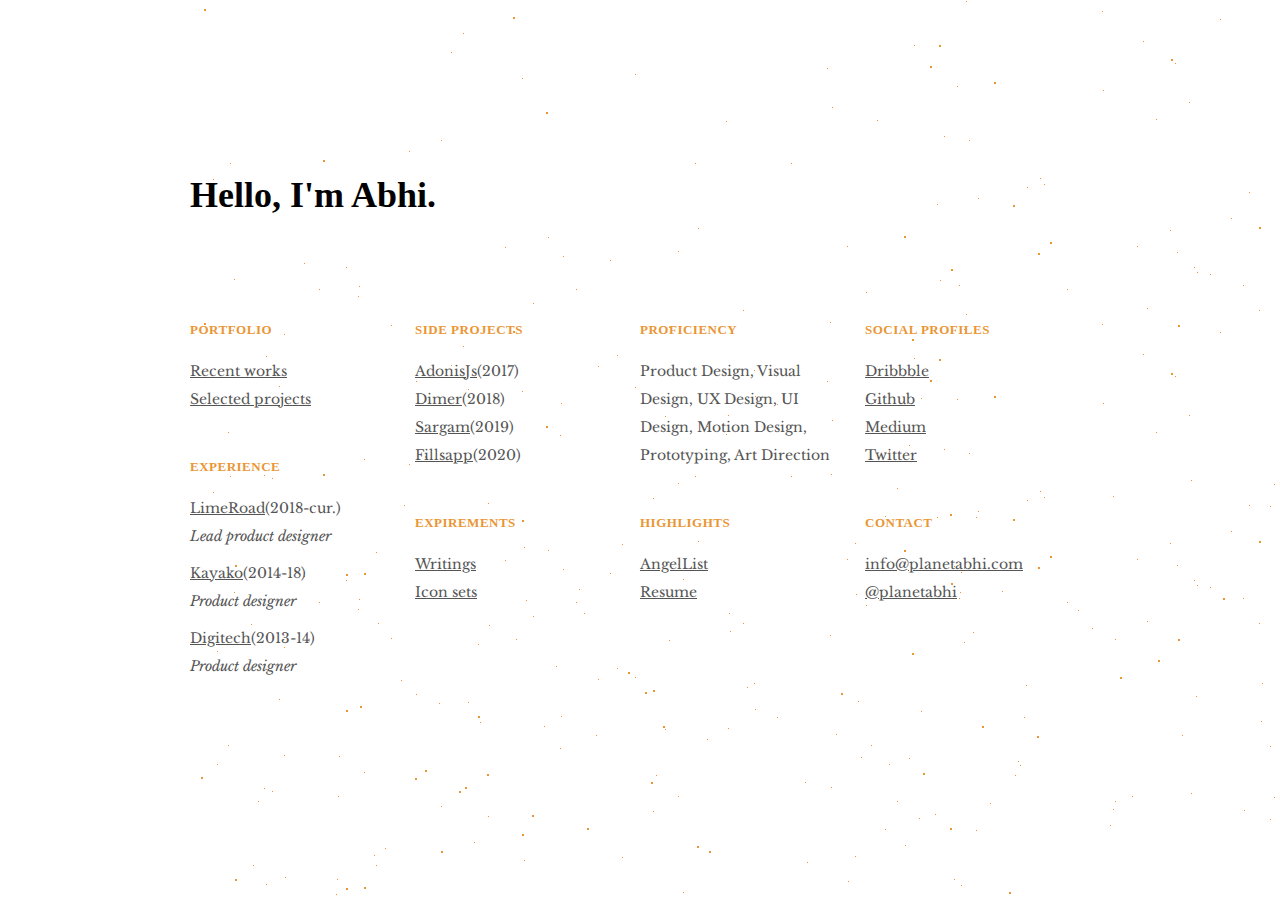
==== index.html @ 69999828 "Source Code" ====
<!--
.------..------..------..------.
|A.--. ||B.--. ||H.--. ||I.--. |
| (\/) || :(): || :/\: || (\/) |
| :\/: || ()() || (__) || :\/: |
| '--'A|| '--'B|| '--'H|| '--'I|
`------'`------'`------'`------'
Love everyone. Serve everyone
Email: info@planetabhi.com
-->

<!DOCTYPE html>
<html lang="en">
<head>

  <!-- Yep, this is the one we need -->
  <meta charset="UTF-8">
  <meta name="viewport" content="width=device-width, initial-scale=1.0">
  <meta http-equiv="X-UA-Compatible" content="ie=edge">
  <title>Abhi, Product Designer</title>

  <!-- For the search engines, I guess -->
  <meta name="description" content="Product and Brand Designer from India">
  <meta name="author" content="Abhimanyu Rana">
  <meta name="copyright" content="Planetabhi">

  <!-- Mr. Browser, please try to load these on priority. -->
  <link href="https://fonts.googleapis.com/css?family=Libre+Baskerville:400,400i" rel="stylesheet"> 
  <link rel="stylesheet" type="text/css" href="css/x.css">
  <link rel="stylesheet" type="text/css" href="css/p.css">

  <!-- Another brick in the wall. -->
  <link href="images/favicon.png" rel="shortcut icon" type="image/png">

</head>
<body>
  <div class="centered-container">

  <!-- This is a stupid headline about me, that I wrote under duress. -->
  <header>
    <div class="container">
      <h1 class="title">
         Hello, I'm Abhi.
      </h1>
    </div>
  </header>
  
  
  <section class="body">
    <div class="container">
        
        <div id="particles"></div>
        <div id="particles2"></div>

      <div class="flex">
        <div class="col-3">
          <h3 class="section-title"> Portfolio </h3>
          <ul class="links">
            <li><a href="http://planetabhi.dribbble.com/"> Recent works </a></li>
            <li><a href="https://dribbble.com/planetabhi/projects">Selected projects</a></li>
          </ul>
          
          <h3 class="section-title">Experience</h3>
          <ul class="links">
            <li>
              <a href="http://limeroad.com/">LimeRoad</a><span>(2018-cur.)</span>
              <p class="label">Lead product designer</p>
            </li>
            <li>
              <a href="https://www.kayako.com/">Kayako</a><span>(2014-18)</span>
              <p class="label">Product designer</p>
            </li>
            <li>
              <a href="http://digitechsoft.com/">Digitech</a><span>(2013-14)</span>
              <p class="label">Product designer</p>
            </li>
          </ul>
        </div>
        
        <div class="col-3">
          <h3 class="section-title">Side Projects</h3>
          <ul class="links">
            <li><a href="https://adonisjs.com/">AdonisJs</a>(2017)</li>
            <li><a href="https://dimerapp.com/">Dimer</a>(2018)</li>
            <li><a href="https://sargam.design/">Sargam</a>(2019)</li>
            <li><a href="https://twitter.com/fillsapp">Fillsapp</a>(2020)</li>
          </ul>

          <h3 class="section-title">Expirements</h3>
          <ul class="links">
            <li><a href="https://medium.com/@planetabhi">Writings</a></li>
            <li><a href="https://iconstore.co/author/abhimanyu-rana/">Icon sets</a></li>
          </ul>
        </div>
        
        <div class="col-3">
          <h3 class="section-title">
            Proficiency
          </h3>
          <ul class="links">
            <li>Product Design, Visual Design, UX Design, UI Design, Motion Design, Prototyping, Art Direction </li>
          </ul>
          
          <h3 class="section-title">Highlights</h3>
          <ul class="links">
            <li><a href="https://angel.co/planetabhi">AngelList</a></li>
            <li><a href="http://planetabhi.com/resume.pdf">Resume</a></li>
          </ul>
        </div>
        
        <div class="col-3">
          <h3 class="section-title">Social profiles</h3>
          
          <ul class="links">
            <li><a href="https://dribbble.com/planetabhi">Dribbble</a></li>
            <li><a href="https://github.com/planetabhi">Github</a></li>
            <li><a href="https://medium.com/@planetabhi">Medium</a></li>
            <li><a href="https://twitter.com/planetabhi">Twitter</a></li>

          </ul>
          
          <h3 class="section-title">
            Contact
          </h3>
          
          <ul class="links">
            <li><a href="mailto:info@planetabhi.com?Subject=Knock%20Knock" target="_top"">info@planetabhi.com</a></li>
            <li><a href="https://twitter.com/planetabhi">@planetabhi</a></li>
          </ul>
        </div>
      </div>
    </div>
  </section>
  </div>
  
</body>

<!-- Using this satellite I'm going to spy on you. -->
  <script async src="https://www.googletagmanager.com/gtag/js?id=UA-12664170-7"></script>
  <script>
  window.dataLayer = window.dataLayer || [];
  function gtag(){dataLayer.push(arguments);}
  gtag('js', new Date());
  gtag('config', 'UA-12664170-7');
  </script>


</html>

<!-- Desperate times. Desperate measures. -->
---- css/x.css ----
@font-face {
  font-family: 'chap';
  src:    url('../fonts/chap.eot');
  src:    url('../fonts/chap.eot?#iefix')       format('embedded-opentype'),
    url('../fonts/chap.woff') format('woff');
  font-weight: bold;
  font-style: normal;
}

body {
 color: #555;
 font-size: 14px;
 font-family: 'Libre Baskerville', serif;
 line-height: 28px;
}

* {
  margin: 0;
  padding: 0;
  box-sizing: border-box;
}

.centered-container {
  display: flex;
  flex-direction: column;
  justify-content: center;
  min-height: 100vh;
  padding: 104px 20px;
}

.container {
  max-width: 900px;
  margin: auto;
}

.flex {
  display: flex;
  flex-wrap: wrap;
}

.col-3 {
  width: 100%;
  padding: 0 20px 0 0;
}

ul.links {
  list-style: none;
  margin-bottom: 40px;
}

header {
  padding-bottom: 104px;
}

.title {
  font-family: 'chap';
  color: #010101;
  font-size: 36px;
}

.section-title {
  color: #EA9635;
  font-family: 'chap';
  font-size: 13px;
  letter-spacing: 0.5px;
  text-transform: uppercase;
  margin-bottom: 13px;
}

a {
  color: inherit;
}

p.label {
  font-style: italic;
  margin-bottom: 9px;
}

@media (min-width: 600px) {
  .col-3 {
    width: 50%;
  }
}

@media (min-width: 800px) {
  .col-3 {
    width: 25%;
  }
}
---- css/p.css ----
#particles, #particles:after{
  width:1px;
  height:1px;
  box-shadow:326px 639px #EA9635,305px 1860px #EA9635,653px 1797px #EA9635,1190px 1004px #EA9635,94px 334px #EA9635,1417px 1421px #EA9635,1413px 328px #EA9635,1166px 166px #EA9635,1576px 957px #EA9635,1250px 1642px #EA9635,1191px 832px #EA9635,479px 327px #EA9635,1284px 1726px #EA9635,82px 478px #EA9635,1731px 400px #EA9635,1914px 1842px #EA9635,1326px 1738px #EA9635,76px 884px #EA9635,1496px 163px #EA9635,1378px 1244px #EA9635,1097px 1374px #EA9635,113px 1921px #EA9635,1792px 914px #EA9635,1768px 1165px #EA9635,1169px 1921px #EA9635,243px 1633px #EA9635,98px 1026px #EA9635,807px 1575px #EA9635,360px 1299px #EA9635,855px 1742px #EA9635,731px 398px #EA9635,391px 1780px #EA9635,214px 192px #EA9635,1080px 746px #EA9635,720px 1447px #EA9635,699px 451px #EA9635,32px 1451px #EA9635,1679px 1199px #EA9635,1254px 1669px #EA9635,1566px 14px #EA9635,1648px 798px #EA9635,999px 102px #EA9635,1599px 1604px #EA9635,764px 1296px #EA9635,1537px 1264px #EA9635,390px 1640px #EA9635,388px 1784px #EA9635,44px 279px #EA9635,1871px 788px #EA9635,1398px 489px #EA9635,272px 1347px #EA9635,181px 1236px #EA9635,365px 1530px #EA9635,275px 1131px #EA9635,700px 1459px #EA9635,1815px 434px #EA9635,291px 1142px #EA9635,1376px 600px #EA9635,261px 52px #EA9635,925px 639px #EA9635,1755px 368px #EA9635,68px 801px #EA9635,926px 1551px #EA9635,1261px 269px #EA9635,140px 1838px #EA9635,665px 543px #EA9635,228px 1495px #EA9635,1392px 198px #EA9635,1386px 1379px #EA9635,1134px 977px #EA9635,1771px 985px #EA9635,49px 1808px #EA9635,1832px 854px #EA9635,1006px 696px #EA9635,599px 1513px #EA9635,1117px 1405px #EA9635,320px 1611px #EA9635,1204px 943px #EA9635,411px 1205px #EA9635,1197px 365px #EA9635,724px 45px #EA9635,965px 1299px #EA9635,1900px 934px #EA9635,234px 1440px #EA9635,553px 310px #EA9635,1218px 1288px #EA9635,1493px 561px #EA9635,68px 1353px #EA9635,847px 1621px #EA9635,640px 322px #EA9635,770px 592px #EA9635,1767px 1371px #EA9635,443px 1850px #EA9635,146px 894px #EA9635,923px 496px #EA9635,1265px 667px #EA9635,1770px 1806px #EA9635,439px 1013px #EA9635,68px 990px #EA9635,1757px 193px #EA9635,512px 1687px #EA9635,1084px 484px #EA9635,361px 1386px #EA9635,1561px 157px #EA9635,1655px 284px #EA9635,933px 1531px #EA9635,38px 432px #EA9635,1395px 1461px #EA9635,1294px 2000px #EA9635,852px 1271px #EA9635,334px 547px #EA9635,249px 703px #EA9635,980px 230px #EA9635,1001px 480px #EA9635,1601px 1362px #EA9635,1156px 776px #EA9635,697px 1666px #EA9635,184px 855px #EA9635,966px 119px #EA9635,1849px 1455px #EA9635,993px 1775px #EA9635,54px 1807px #EA9635,1182px 1547px #EA9635,646px 734px #EA9635,1667px 1394px #EA9635,394px 613px #EA9635,1550px 1785px #EA9635,33px 1490px #EA9635,169px 286px #EA9635,779px 140px #EA9635,493px 579px #EA9635,1503px 1608px #EA9635,371px 403px #EA9635,666px 1302px #EA9635,24px 1303px #EA9635,1630px 830px #EA9635,197px 1105px #EA9635,241px 1067px #EA9635,579px 1404px #EA9635,1957px 1965px #EA9635,508px 228px #EA9635,1224px 1736px #EA9635,1625px 392px #EA9635,614px 1869px #EA9635,1244px 101px #EA9635,299px 625px #EA9635,1062px 1821px #EA9635,999px 1169px #EA9635,1167px 854px #EA9635,1866px 15px #EA9635,939px 1804px #EA9635,1358px 1580px #EA9635,669px 1896px #EA9635,695px 516px #EA9635,1812px 1494px #EA9635,1276px 1393px #EA9635,745px 970px #EA9635,1196px 1980px #EA9635,23px 1105px #EA9635,854px 184px #EA9635,1666px 1416px #EA9635,319px 1221px #EA9635,891px 1424px #EA9635,516px 1066px #EA9635,947px 246px #EA9635,1141px 57px #EA9635,804px 1146px #EA9635,1856px 82px #EA9635,615px 782px #EA9635,118px 1456px #EA9635,1151px 654px #EA9635,1030px 19px #EA9635,1841px 787px #EA9635,1495px 1869px #EA9635,821px 1207px #EA9635,1631px 1180px #EA9635,1079px 1933px #EA9635,1531px 1876px #EA9635,83px 1265px #EA9635,527px 1772px #EA9635,925px 801px #EA9635,1103px 46px #EA9635,1561px 1386px #EA9635,1170px 415px #EA9635,1923px 992px #EA9635,425px 1839px #EA9635,188px 623px #EA9635,1910px 1476px #EA9635,459px 1649px #EA9635,1164px 1180px #EA9635,1678px 145px #EA9635,201px 325px #EA9635,336px 600px #EA9635,366px 666px #EA9635,1724px 1088px #EA9635,8px 1079px #EA9635,1272px 1345px #EA9635,786px 517px #EA9635,877px 289px #EA9635,148px 796px #EA9635,1436px 660px #EA9635,488px 251px #EA9635,1539px 480px #EA9635,1723px 1343px #EA9635,147px 879px #EA9635,505px 1561px #EA9635,1805px 770px #EA9635,508px 1927px #EA9635,709px 1668px #EA9635,808px 1443px #EA9635,1177px 264px #EA9635,1583px 181px #EA9635,370px 435px #EA9635,92px 1818px #EA9635,1119px 1879px #EA9635,251px 140px #EA9635,1018px 1097px #EA9635,269px 1419px #EA9635,888px 610px #EA9635,830px 765px #EA9635,1054px 1270px #EA9635,646px 1051px #EA9635,1659px 1703px #EA9635,1969px 1996px #EA9635,384px 1423px #EA9635,27px 764px #EA9635,1427px 1533px #EA9635,1266px 875px #EA9635,1309px 1298px #EA9635,1055px 994px #EA9635,1996px 1900px #EA9635,1284px 1826px #EA9635,1192px 730px #EA9635,1780px 66px #EA9635,1231px 124px #EA9635,1767px 1865px #EA9635,1323px 1114px #EA9635,1232px 1694px #EA9635,1607px 1551px #EA9635,564px 370px #EA9635,463px 498px #EA9635,1376px 164px #EA9635,50px 1490px #EA9635,540px 631px #EA9635,239px 1546px #EA9635,1206px 413px #EA9635,762px 1270px #EA9635,1789px 353px #EA9635,357px 1435px #EA9635,1757px 190px #EA9635,1150px 1268px #EA9635,1064px 1986px #EA9635,1709px 1187px #EA9635,1085px 1662px #EA9635,1908px 1668px #EA9635,1654px 1836px #EA9635,406px 735px #EA9635,869px 1328px #EA9635,1671px 436px #EA9635,561px 1367px #EA9635,1179px 735px #EA9635,1001px 1154px #EA9635,1167px 1729px #EA9635,35px 1829px #EA9635,543px 1176px #EA9635,1620px 1492px #EA9635,942px 796px #EA9635,920px 825px #EA9635,1556px 1704px #EA9635,1093px 1115px #EA9635,76px 356px #EA9635,1564px 1104px #EA9635,1004px 267px #EA9635,592px 1556px #EA9635,1294px 1377px #EA9635,1316px 1095px #EA9635,1260px 1588px #EA9635,1237px 1590px #EA9635,1179px 1507px #EA9635,221px 1202px #EA9635,1637px 995px #EA9635,1682px 1069px #EA9635,1030px 1582px #EA9635,273px 1332px #EA9635,698px 951px #EA9635,1575px 773px #EA9635,358px 237px #EA9635,1344px 1493px #EA9635,666px 594px #EA9635,156px 948px #EA9635,1216px 1691px #EA9635,1957px 1063px #EA9635,1872px 565px #EA9635,298px 503px #EA9635,1591px 895px #EA9635,1691px 1944px #EA9635,290px 722px #EA9635,1545px 299px #EA9635,890px 1181px #EA9635,1588px 1882px #EA9635,859px 1025px #EA9635,715px 845px #EA9635,245px 1422px #EA9635,666px 1687px #EA9635,1592px 596px #EA9635,1379px 744px #EA9635,1908px 1697px #EA9635,488px 1508px #EA9635,691px 1245px #EA9635,1978px 758px #EA9635,1284px 1199px #EA9635,1226px 1488px #EA9635,52px 1112px #EA9635,455px 1158px #EA9635,475px 416px #EA9635,106px 1948px #EA9635,174px 459px #EA9635,279px 1322px #EA9635,226px 381px #EA9635,617px 862px #EA9635,601px 163px #EA9635,1080px 506px #EA9635,1840px 516px #EA9635,1763px 1394px #EA9635,1081px 1516px #EA9635,1358px 1499px #EA9635,996px 1032px #EA9635,850px 178px #EA9635,1296px 231px #EA9635,1053px 920px #EA9635,1992px 121px #EA9635,1119px 1385px #EA9635,335px 1780px #EA9635,1408px 443px #EA9635,1839px 1797px #EA9635,344px 1939px #EA9635,1668px 1241px #EA9635,1683px 1170px #EA9635,1545px 1517px #EA9635,149px 1428px #EA9635,878px 1372px #EA9635,538px 415px #EA9635,314px 1649px #EA9635,1281px 48px #EA9635,1554px 1886px #EA9635,1765px 507px #EA9635,431px 1245px #EA9635,346px 1627px #EA9635,539px 613px #EA9635,534px 1901px #EA9635,1017px 1616px #EA9635,1702px 706px #EA9635,147px 1953px #EA9635,475px 966px #EA9635,1598px 1635px #EA9635,1531px 1380px #EA9635,1506px 238px #EA9635,1534px 1988px #EA9635,1517px 1920px #EA9635,1793px 1255px #EA9635,774px 329px #EA9635,913px 90px #EA9635,1372px 1972px #EA9635,442px 1448px #EA9635,1901px 1479px #EA9635,876px 1797px #EA9635,783px 632px #EA9635,1020px 274px #EA9635,1475px 222px #EA9635,1305px 992px #EA9635,1894px 1204px #EA9635,1036px 1133px #EA9635,69px 1692px #EA9635,1653px 1316px #EA9635,1257px 1953px #EA9635,505px 163px #EA9635,1602px 1989px #EA9635,61px 624px #EA9635,488px 483px #EA9635,483px 1676px #EA9635,1735px 1794px #EA9635,360px 1215px #EA9635,1069px 310px #EA9635,1443px 549px #EA9635,1677px 563px #EA9635,34px 1489px #EA9635,1179px 1664px #EA9635,985px 63px #EA9635,1903px 110px #EA9635,1531px 981px #EA9635,6px 1088px #EA9635,124px 1701px #EA9635,1657px 1126px #EA9635,482px 1480px #EA9635,114px 263px #EA9635,864px 1585px #EA9635,1198px 1662px #EA9635,944px 1034px #EA9635,1463px 1477px #EA9635,800px 803px #EA9635,1796px 1836px #EA9635,1347px 713px #EA9635,445px 74px #EA9635,63px 865px #EA9635,725px 1967px #EA9635,729px 1053px #EA9635,605px 1628px #EA9635,1118px 584px #EA9635,1652px 1386px #EA9635,1288px 58px #EA9635,557px 374px #EA9635,1965px 79px #EA9635,1583px 1607px #EA9635,389px 589px #EA9635,1337px 1988px #EA9635,1100px 283px #EA9635,838px 1392px #EA9635,1875px 484px #EA9635,1795px 1217px #EA9635,963px 1205px #EA9635,129px 289px #EA9635,278px 389px #EA9635,74px 475px #EA9635,1460px 634px #EA9635,587px 404px #EA9635,729px 818px #EA9635,1259px 197px #EA9635,1100px 1636px #EA9635,1712px 489px #EA9635,1080px 1674px #EA9635,980px 1121px #EA9635,1346px 1618px #EA9635,273px 33px #EA9635,750px 280px #EA9635,1330px 579px #EA9635,1595px 703px #EA9635,367px 1471px #EA9635,1728px 93px #EA9635,57px 1037px #EA9635,1946px 710px #EA9635,1193px 1542px #EA9635,812px 591px #EA9635,1305px 291px #EA9635,676px 292px #EA9635,1566px 775px #EA9635,1980px 427px #EA9635,747px 204px #EA9635,1642px 1843px #EA9635,162px 1138px #EA9635,1088px 1043px #EA9635,1488px 263px #EA9635,1855px 1876px #EA9635,668px 701px #EA9635,1797px 679px #EA9635,764px 566px #EA9635,1095px 1801px #EA9635,1113px 128px #EA9635,1267px 306px #EA9635,825px 775px #EA9635,1117px 1028px #EA9635,1031px 1887px #EA9635,172px 1155px #EA9635,523px 1784px #EA9635,1041px 218px #EA9635,987px 989px #EA9635,1495px 631px #EA9635,584px 1489px #EA9635,219px 151px #EA9635,793px 949px #EA9635,1994px 596px #EA9635,719px 445px #EA9635,1214px 503px #EA9635,190px 1091px #EA9635,1865px 1438px #EA9635,1743px 1586px #EA9635,953px 1208px #EA9635,565px 396px #EA9635,1656px 1802px #EA9635,315px 247px #EA9635,1781px 1342px #EA9635,1071px 721px #EA9635,133px 1712px #EA9635,767px 86px #EA9635,1288px 562px #EA9635,95px 877px #EA9635,1511px 219px #EA9635,992px 735px #EA9635,1339px 543px #EA9635,288px 644px #EA9635,1566px 1945px #EA9635,89px 386px #EA9635,855px 1218px #EA9635,671px 757px #EA9635,1655px 960px #EA9635,475px 1310px #EA9635,1755px 105px #EA9635,955px 1143px #EA9635,75px 1621px #EA9635,905px 1017px #EA9635,108px 1025px #EA9635,284px 842px #EA9635,1589px 1319px #EA9635,1054px 810px #EA9635,1493px 669px #EA9635,987px 252px #EA9635,1861px 1302px #EA9635,8px 1936px #EA9635,1635px 1643px #EA9635,1419px 1039px #EA9635,828px 761px #EA9635,806px 1202px #EA9635,58px 1621px #EA9635,834px 717px #EA9635,1664px 498px #EA9635,1453px 1140px #EA9635,1548px 1678px #EA9635,745px 814px #EA9635,1053px 285px #EA9635,1591px 1437px #EA9635,1059px 192px #EA9635,373px 256px #EA9635,1983px 1198px #EA9635,335px 1592px #EA9635,889px 913px #EA9635,1881px 871px #EA9635,186px 552px #EA9635,836px 685px #EA9635,641px 474px #EA9635,1114px 1518px #EA9635,1612px 248px #EA9635,1164px 1541px #EA9635,740px 1772px #EA9635,769px 285px #EA9635,16px 1110px #EA9635,1626px 1985px #EA9635,1853px 1775px #EA9635,1098px 467px #EA9635,1919px 1980px #EA9635,94px 755px #EA9635,599px 1144px #EA9635,1390px 393px #EA9635,1596px 1234px #EA9635,1950px 249px #EA9635,1277px 640px #EA9635,658px 881px #EA9635,734px 1112px #EA9635,526px 1433px #EA9635,1320px 642px #EA9635,803px 1624px #EA9635,1607px 919px #EA9635,1341px 1627px #EA9635,261px 1391px #EA9635,902px 628px #EA9635,561px 1709px #EA9635,687px 120px #EA9635,156px 267px #EA9635,343px 303px #EA9635,577px 1299px #EA9635,1534px 1183px #EA9635,776px 1px #EA9635,40px 163px #EA9635,1442px 1783px #EA9635,1724px 540px #EA9635,754px 136px #EA9635,1880px 1402px #EA9635,946px 1312px #EA9635,147px 1616px #EA9635,335px 1815px #EA9635,1562px 257px #EA9635,342px 1747px #EA9635,420px 260px #EA9635,1587px 1912px #EA9635,664px 1201px #EA9635,1322px 295px #EA9635,1558px 1314px #EA9635,1965px 193px #EA9635,17px 1879px #EA9635,235px 1733px #EA9635,964px 1709px #EA9635,953px 41px #EA9635,657px 1405px #EA9635,637px 68px #EA9635,1175px 1116px #EA9635,481px 1049px #EA9635,1699px 1755px #EA9635,1514px 1668px #EA9635,1219px 1526px #EA9635,912px 11px #EA9635,1176px 526px #EA9635,1133px 1553px #EA9635,445px 677px #EA9635,135px 1235px #EA9635,1310px 1057px #EA9635,1718px 1723px #EA9635,1267px 13px #EA9635,1285px 804px #EA9635,306px 1648px #EA9635,657px 246px #EA9635,466px 775px #EA9635,1290px 10px #EA9635,1201px 422px #EA9635,1306px 543px #EA9635,1072px 1661px #EA9635,27px 651px #EA9635,168px 296px #EA9635,1116px 1314px #EA9635,957px 308px #EA9635,665px 1676px #EA9635,354px 726px #EA9635,1418px 1560px #EA9635,1190px 81px #EA9635,590px 1560px #EA9635,610px 1226px #EA9635,215px 1923px #EA9635,432px 544px #EA9635,230px 1942px #EA9635,1152px 1960px #EA9635,1980px 724px #EA9635,845px 977px #EA9635,381px 1920px #EA9635,439px 1040px #EA9635,642px 107px #EA9635,837px 187px #EA9635,1139px 1430px #EA9635,255px 1568px #EA9635,666px 1177px #EA9635,1574px 23px #EA9635,1411px 832px #EA9635,1820px 1082px #EA9635,1590px 1838px #EA9635,69px 1661px #EA9635,1420px 809px #EA9635,1322px 1511px #EA9635,375px 1896px #EA9635,536px 121px #EA9635,195px 848px #EA9635,1246px 350px #EA9635,676px 1171px #EA9635,57px 947px #EA9635,1553px 342px #EA9635,1296px 233px #EA9635,339px 1084px #EA9635,1335px 91px #EA9635,1265px 776px #EA9635,1897px 442px #EA9635,604px 1645px #EA9635,249px 1284px #EA9635,1007px 272px #EA9635,1347px 1216px #EA9635,771px 572px #EA9635,389px 1775px #EA9635,217px 974px #EA9635,1827px 1626px #EA9635,1432px 139px #EA9635,1072px 683px #EA9635,1020px 1259px #EA9635,555px 1977px #EA9635,707px 488px #EA9635,1065px 1969px #EA9635,1998px 310px #EA9635,199px 1316px #EA9635,1512px 1088px #EA9635,1020px 1338px #EA9635,1216px 1290px #EA9635,261px 1786px #EA9635,1505px 379px #EA9635,449px 1437px #EA9635,844px 1084px #EA9635,1109px 6px #EA9635,332px 78px #EA9635,1359px 1811px #EA9635,427px 355px #EA9635,517px 426px #EA9635,1295px 361px #EA9635,389px 1558px #EA9635,149px 756px #EA9635,23px 179px #EA9635,521px 1397px #EA9635,408px 366px #EA9635,1311px 149px #EA9635,1573px 1545px #EA9635,1587px 135px #EA9635,1142px 1079px #EA9635,1660px 244px #EA9635,788px 198px #EA9635,975px 1588px #EA9635,1472px 928px #EA9635,1841px 353px #EA9635,681px 745px #EA9635,1120px 1634px #EA9635,1103px 1656px #EA9635,211px 680px #EA9635,270px 1162px #EA9635,485px 1112px #EA9635,1175px 33px #EA9635,1056px 1188px #EA9635,1304px 382px #EA9635,386px 289px #EA9635,251px 806px #EA9635,1185px 314px #EA9635;
}

#particles2, #particles2:after {
  width:2px;
  height:2px;
  box-shadow:1424px 1464px #EA9635,204px 1477px #EA9635,1079px 1242px #EA9635,1623px 1568px #EA9635,1084px 1713px #EA9635,255px 1697px #EA9635,328px 1090px #EA9635,1867px 803px #EA9635,438px 672px #EA9635,804px 82px #EA9635,1886px 1631px #EA9635,170px 706px #EA9635,1371px 686px #EA9635,1281px 843px #EA9635,1801px 1737px #EA9635,1169px 554px #EA9635,1680px 637px #EA9635,156px 710px #EA9635,1043px 1645px #EA9635,1428px 1497px #EA9635,519px 851px #EA9635,1423px 919px #EA9635,1829px 1719px #EA9635,1855px 1901px #EA9635,109px 1448px #EA9635,1782px 1330px #EA9635,156px 574px #EA9635,1501px 1278px #EA9635,1658px 936px #EA9635,703px 1073px #EA9635,962px 1911px #EA9635,717px 1002px #EA9635,461px 782px #EA9635,288px 402px #EA9635,463px 690px #EA9635,981px 59px #EA9635,1033px 598px #EA9635,738px 1573px #EA9635,174px 573px #EA9635,323px 17px #EA9635,49px 1222px #EA9635,848px 253px #EA9635,6px 1298px #EA9635,1924px 393px #EA9635,235px 456px #EA9635,1395px 1527px #EA9635,1323px 588px #EA9635,651px 693px #EA9635,618px 1794px #EA9635,1766px 59px #EA9635,507px 846px #EA9635,332px 520px #EA9635,342px 815px #EA9635,733px 773px #EA9635,428px 1684px #EA9635,396px 1119px #EA9635,1327px 1792px #EA9635,1770px 1656px #EA9635,455px 692px #EA9635,1901px 1577px #EA9635,45px 565px #EA9635,137px 1663px #EA9635,356px 112px #EA9635,370px 1702px #EA9635,1110px 506px #EA9635,440px 1976px #EA9635,1488px 1373px #EA9635,860px 242px #EA9635,1651px 533px #EA9635,473px 726px #EA9635,1397px 198px #EA9635,1507px 1939px #EA9635,1596px 1893px #EA9635,1246px 638px #EA9635,1997px 830px #EA9635,443px 1369px #EA9635,749px 45px #EA9635,1746px 306px #EA9635,714px 236px #EA9635,1193px 707px #EA9635,1100px 25px #EA9635,1204px 1311px #EA9635,490px 1638px #EA9635,705px 1970px #EA9635,459px 1042px #EA9635,823px 205px #EA9635,1927px 1225px #EA9635,1685px 57px #EA9635,297px 774px #EA9635,280px 1231px #EA9635,348px 1405px #EA9635,1802px 1799px #EA9635,1585px 1734px #EA9635,1487px 20px #EA9635,61px 1446px #EA9635,248px 1394px #EA9635,247px 1280px #EA9635,1762px 1205px #EA9635,1863px 1124px #EA9635,1339px 872px #EA9635,740px 66px #EA9635,1394px 1732px #EA9635,308px 1673px #EA9635,1360px 1961px #EA9635,885px 1779px #EA9635,1879px 229px #EA9635,930px 677px #EA9635,1119px 546px #EA9635,144px 1237px #EA9635,1363px 1077px #EA9635,1656px 1207px #EA9635,968px 660px #EA9635,205px 1214px #EA9635,764px 1341px #EA9635,1575px 1016px #EA9635,1503px 1917px #EA9635,1154px 1766px #EA9635,1102px 1023px #EA9635,675px 1293px #EA9635,1069px 227px #EA9635,1982px 960px #EA9635,1826px 463px #EA9635,133px 160px #EA9635,1938px 1088px #EA9635,1671px 285px #EA9635,819px 892px #EA9635,1095px 1927px #EA9635,828px 1562px #EA9635,1847px 1100px #EA9635,1613px 1724px #EA9635,492px 1688px #EA9635,1978px 1058px #EA9635,52px 1517px #EA9635,1420px 1837px #EA9635,1109px 398px #EA9635,1833px 1740px #EA9635,14px 9px #EA9635,1095px 700px #EA9635,158px 1969px #EA9635,225px 778px #EA9635,487px 1080px #EA9635,1782px 502px #EA9635,726px 1999px #EA9635,1857px 1367px #EA9635,1774px 1479px #EA9635,1667px 5px #EA9635,1292px 303px #EA9635,722px 339px #EA9635,847px 736px #EA9635,1200px 379px #EA9635,251px 851px #EA9635,275px 787px #EA9635,692px 1970px #EA9635,1948px 1498px #EA9635,1172px 661px #EA9635,1712px 425px #EA9635,1377px 932px #EA9635,1296px 763px #EA9635,1137px 1377px #EA9635,255px 1564px #EA9635,1312px 387px #EA9635,1500px 239px #EA9635,1464px 535px #EA9635,1576px 1976px #EA9635,48px 1411px #EA9635,178px 905px #EA9635,653px 967px #EA9635,1426px 293px #EA9635,881px 1422px #EA9635,1274px 1742px #EA9635,1193px 1581px #EA9635,1204px 700px #EA9635,792px 726px #EA9635,1090px 576px #EA9635,1266px 1107px #EA9635,211px 1931px #EA9635,269px 791px #EA9635,1369px 764px #EA9635,1516px 1601px #EA9635,1627px 1578px #EA9635,88px 1795px #EA9635,1322px 316px #EA9635,1827px 213px #EA9635,1203px 1771px #EA9635,680px 1141px #EA9635,600px 1126px #EA9635,761px 269px #EA9635,397px 828px #EA9635,1406px 271px #EA9635,1641px 1999px #EA9635,1351px 1074px #EA9635,1038px 1734px #EA9635,1976px 711px #EA9635,94px 1514px #EA9635,988px 325px #EA9635,1741px 1646px #EA9635,11px 463px #EA9635,1959px 1644px #EA9635,272px 1583px #EA9635,760px 514px #EA9635;
}

#particles:after, #particles2:after { 
  content:" ";
  position:absolute;
  top:0px;
  background:0 0;
  z-index:-8
}

#particles {
  background:0 0;
  -webkit-animation:i 70s linear infinite;
  animation:i 70s linear infinite;
  z-index: -100;
}
#particles2 {
  background:0 0;
  -webkit-animation:i 120s linear infinite;
  animation:i 120s linear infinite;
  z-index: -100;
}

@-webkit-keyframes i{
  0% {
    -webkit-transform:translateY(0);
    transform:translateY(0)
  } to {
    -webkit-transform:translateY(-2000px);
    transform:translateY(-2000px)
  }
}
@keyframes i {
  0% { 
    -webkit-transform:translateY(0);
    transform:translateY(0)
  } to {
    -webkit-transform:translateY(-2000px);
    transform:translateY(-2000px)
  }
}
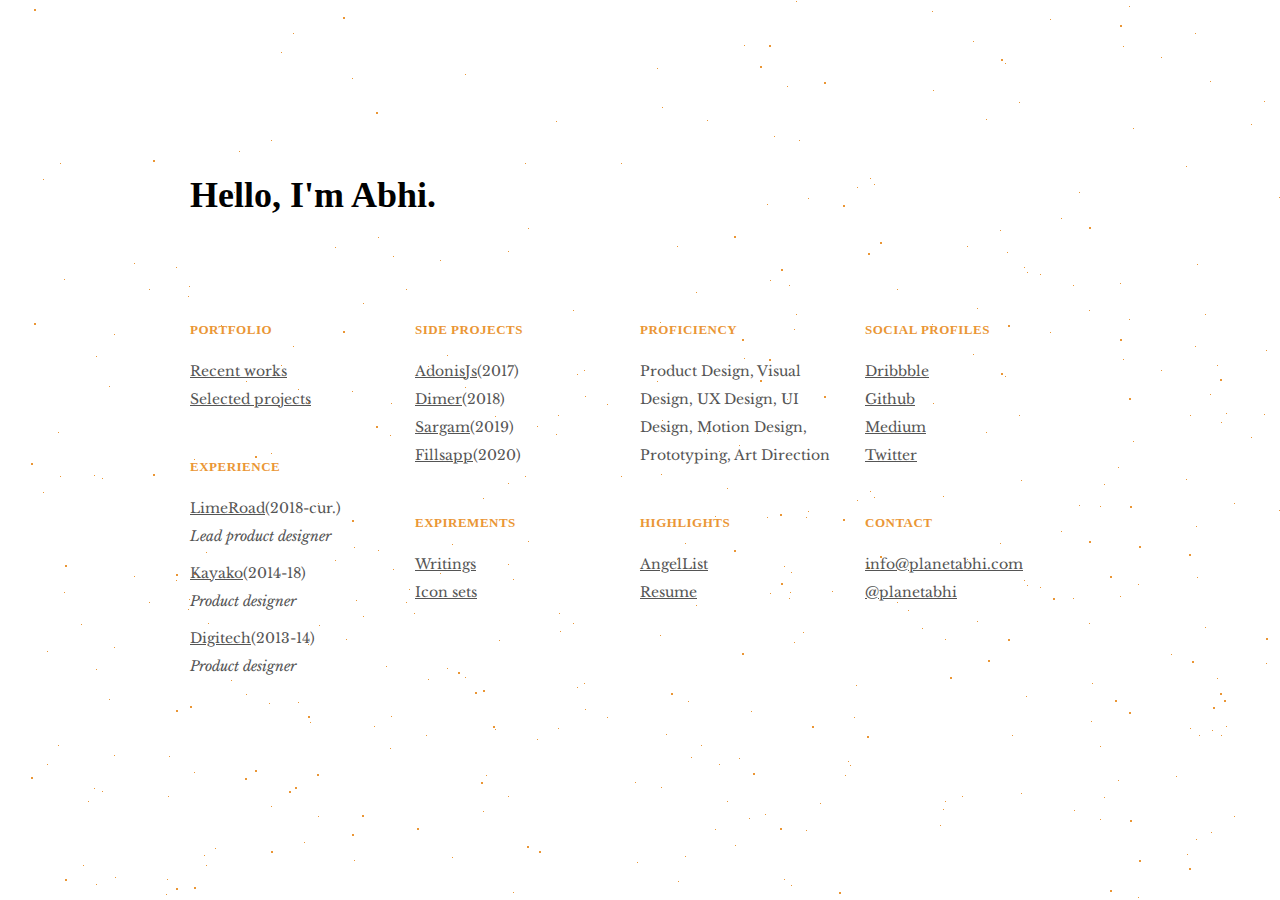
==== commit 5f8cf513: "Particles fix." ====
--- a/index.html
+++ b/index.html
@@ -45,12 +45,13 @@
     </div>
   </header>
   
+  <!-- Cool Shit! -->
+  <div id="particles"></div>
+  <div id="particles2"></div>
   
+  <!-- Bool Shit! -->
   <section class="body">
     <div class="container">
-        
-        <div id="particles"></div>
-        <div id="particles2"></div>
 
       <div class="flex">
         <div class="col-3">
@@ -136,6 +137,7 @@
 </body>
 
 <!-- Using this satellite I'm going to spy on you. -->
+
   <script async src="https://www.googletagmanager.com/gtag/js?id=UA-12664170-7"></script>
   <script>
   window.dataLayer = window.dataLayer || [];
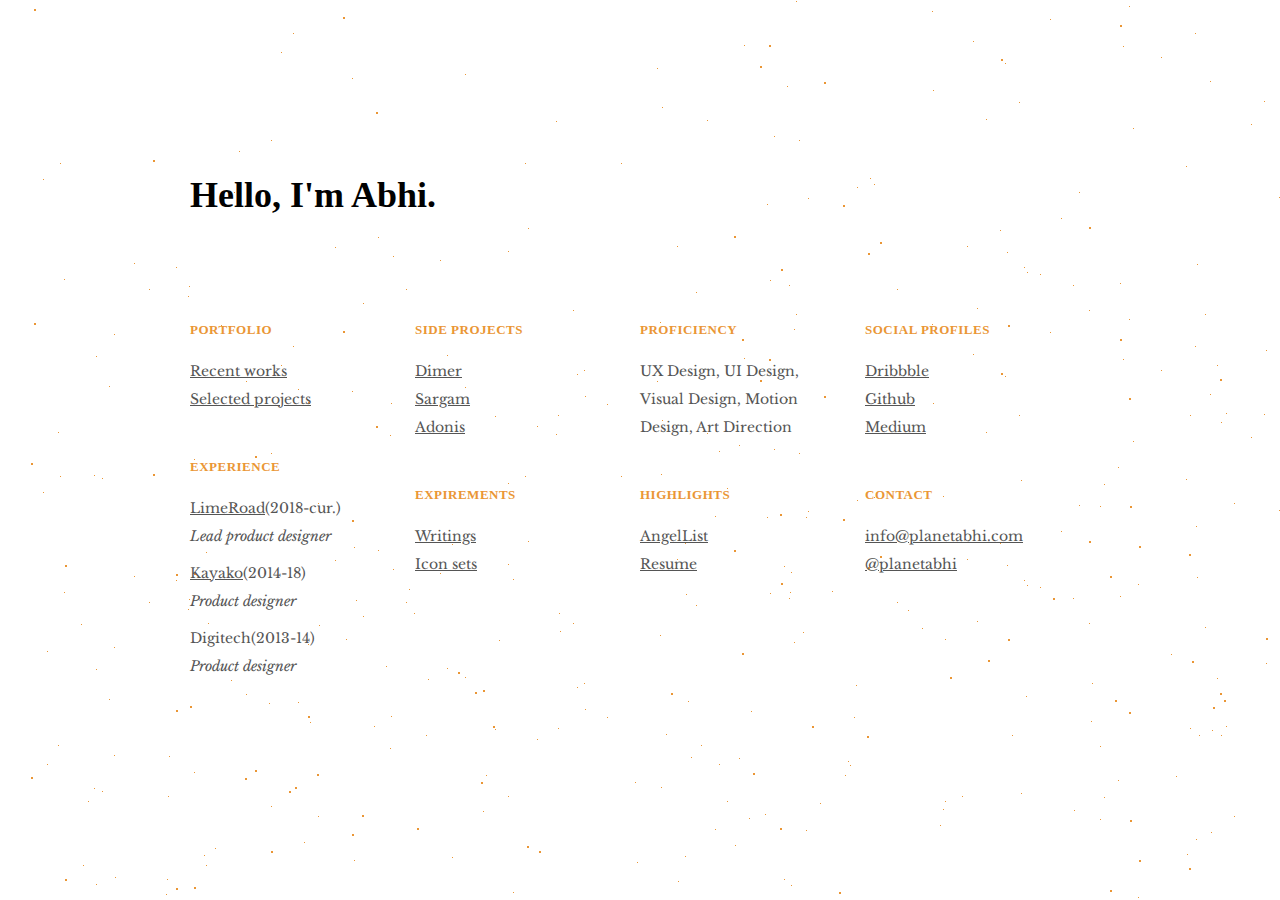
==== commit d5f7b7a6: "Links update." ====
--- a/index.html
+++ b/index.html
@@ -72,7 +72,7 @@
               <p class="label">Product designer</p>
             </li>
             <li>
-              <a href="http://digitechsoft.com/">Digitech</a><span>(2013-14)</span>
+              Digitech<span>(2013-14)</span>
               <p class="label">Product designer</p>
             </li>
           </ul>
@@ -81,10 +81,9 @@
         <div class="col-3">
           <h3 class="section-title">Side Projects</h3>
           <ul class="links">
-            <li><a href="https://adonisjs.com/">AdonisJs</a>(2017)</li>
-            <li><a href="https://dimerapp.com/">Dimer</a>(2018)</li>
-            <li><a href="https://sargam.design/">Sargam</a>(2019)</li>
-            <li><a href="https://twitter.com/fillsapp">Fillsapp</a>(2020)</li>
+            <li><a href="https://dimerapp.com/">Dimer</a></li>
+            <li><a href="https://sargam.design/">Sargam</a></li>
+            <li><a href="https://adonisjs.com/">Adonis</a></li>
           </ul>
 
           <h3 class="section-title">Expirements</h3>
@@ -99,7 +98,7 @@
             Proficiency
           </h3>
           <ul class="links">
-            <li>Product Design, Visual Design, UX Design, UI Design, Motion Design, Prototyping, Art Direction </li>
+            <li>UX Design, UI Design, Visual Design, Motion Design, Art Direction </li>
           </ul>
           
           <h3 class="section-title">Highlights</h3>
@@ -116,7 +115,6 @@
             <li><a href="https://dribbble.com/planetabhi">Dribbble</a></li>
             <li><a href="https://github.com/planetabhi">Github</a></li>
             <li><a href="https://medium.com/@planetabhi">Medium</a></li>
-            <li><a href="https://twitter.com/planetabhi">Twitter</a></li>
 
           </ul>
           
@@ -136,7 +134,7 @@
   
 </body>
 
-<!-- Using this satellite I'm going to spy on you. -->
+  <!-- Using this satellite I'm going to spy on you. -->
 
   <script async src="https://www.googletagmanager.com/gtag/js?id=UA-12664170-7"></script>
   <script>
